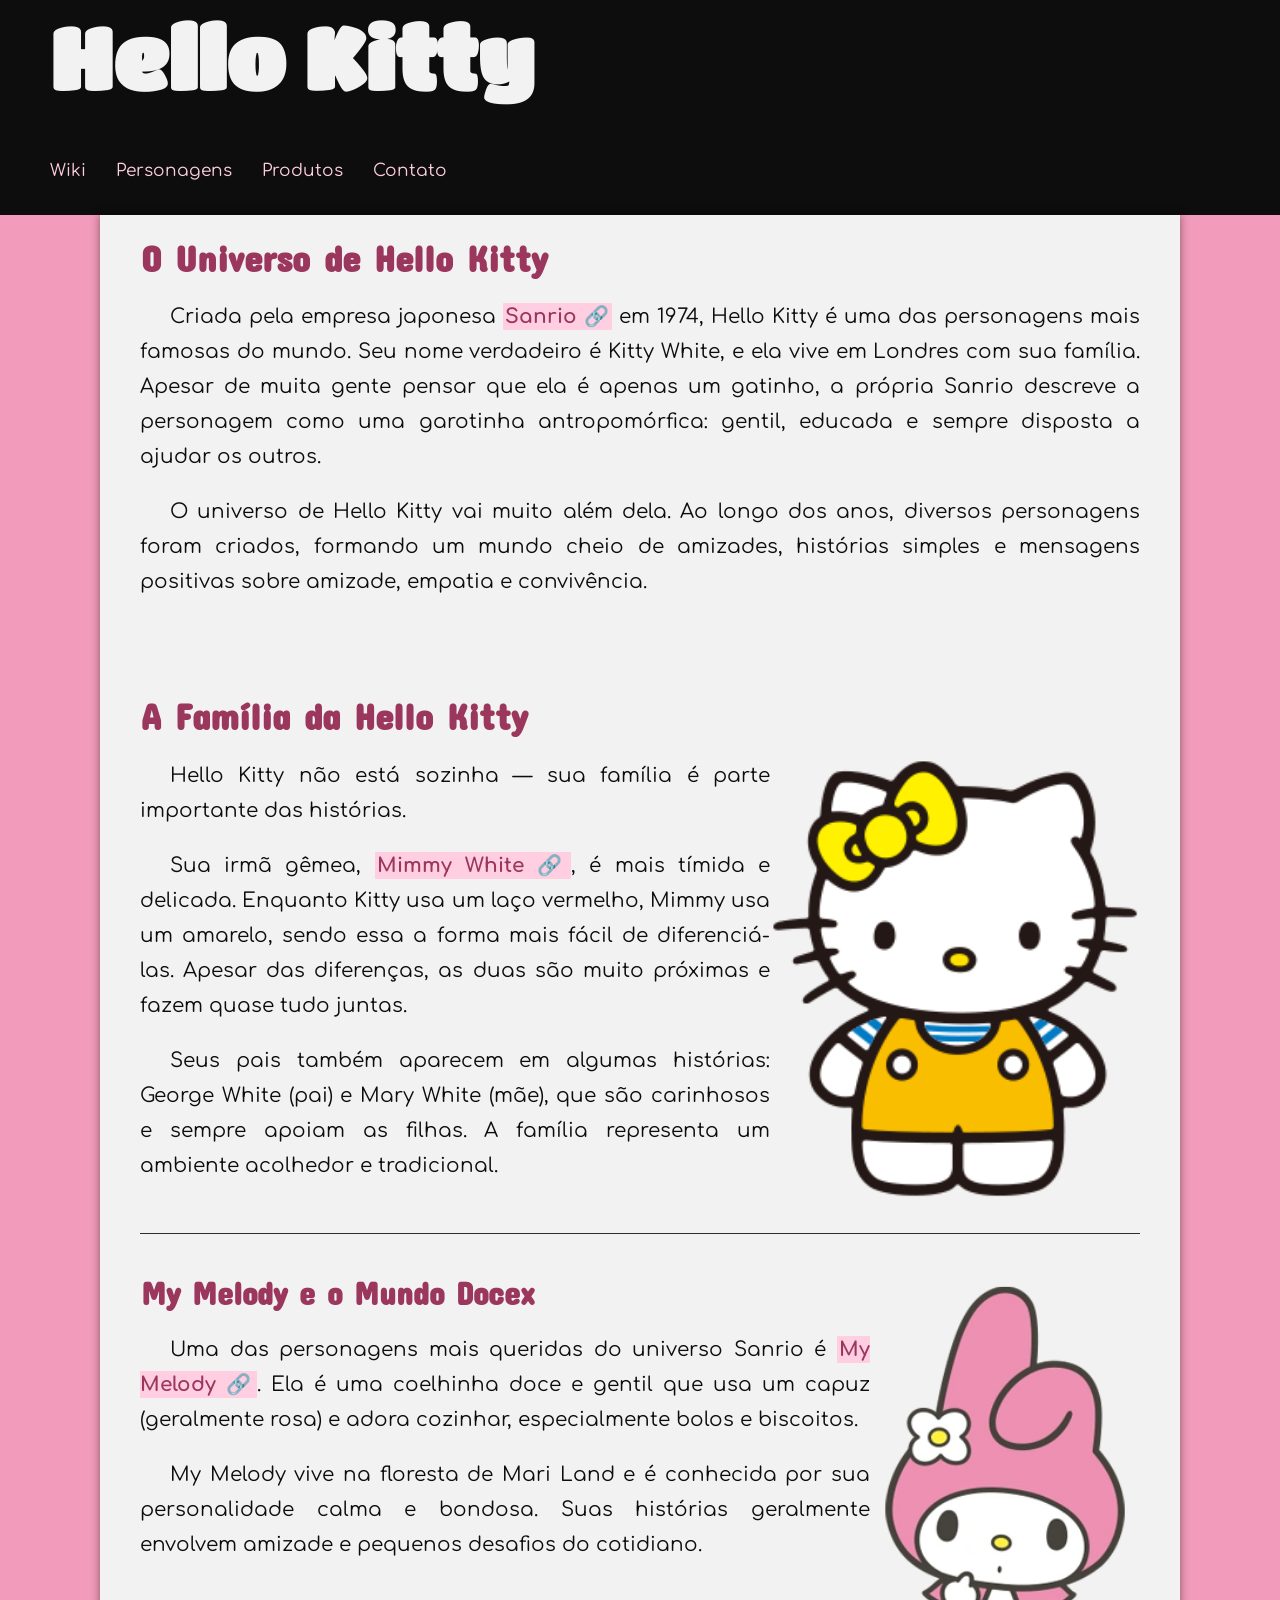
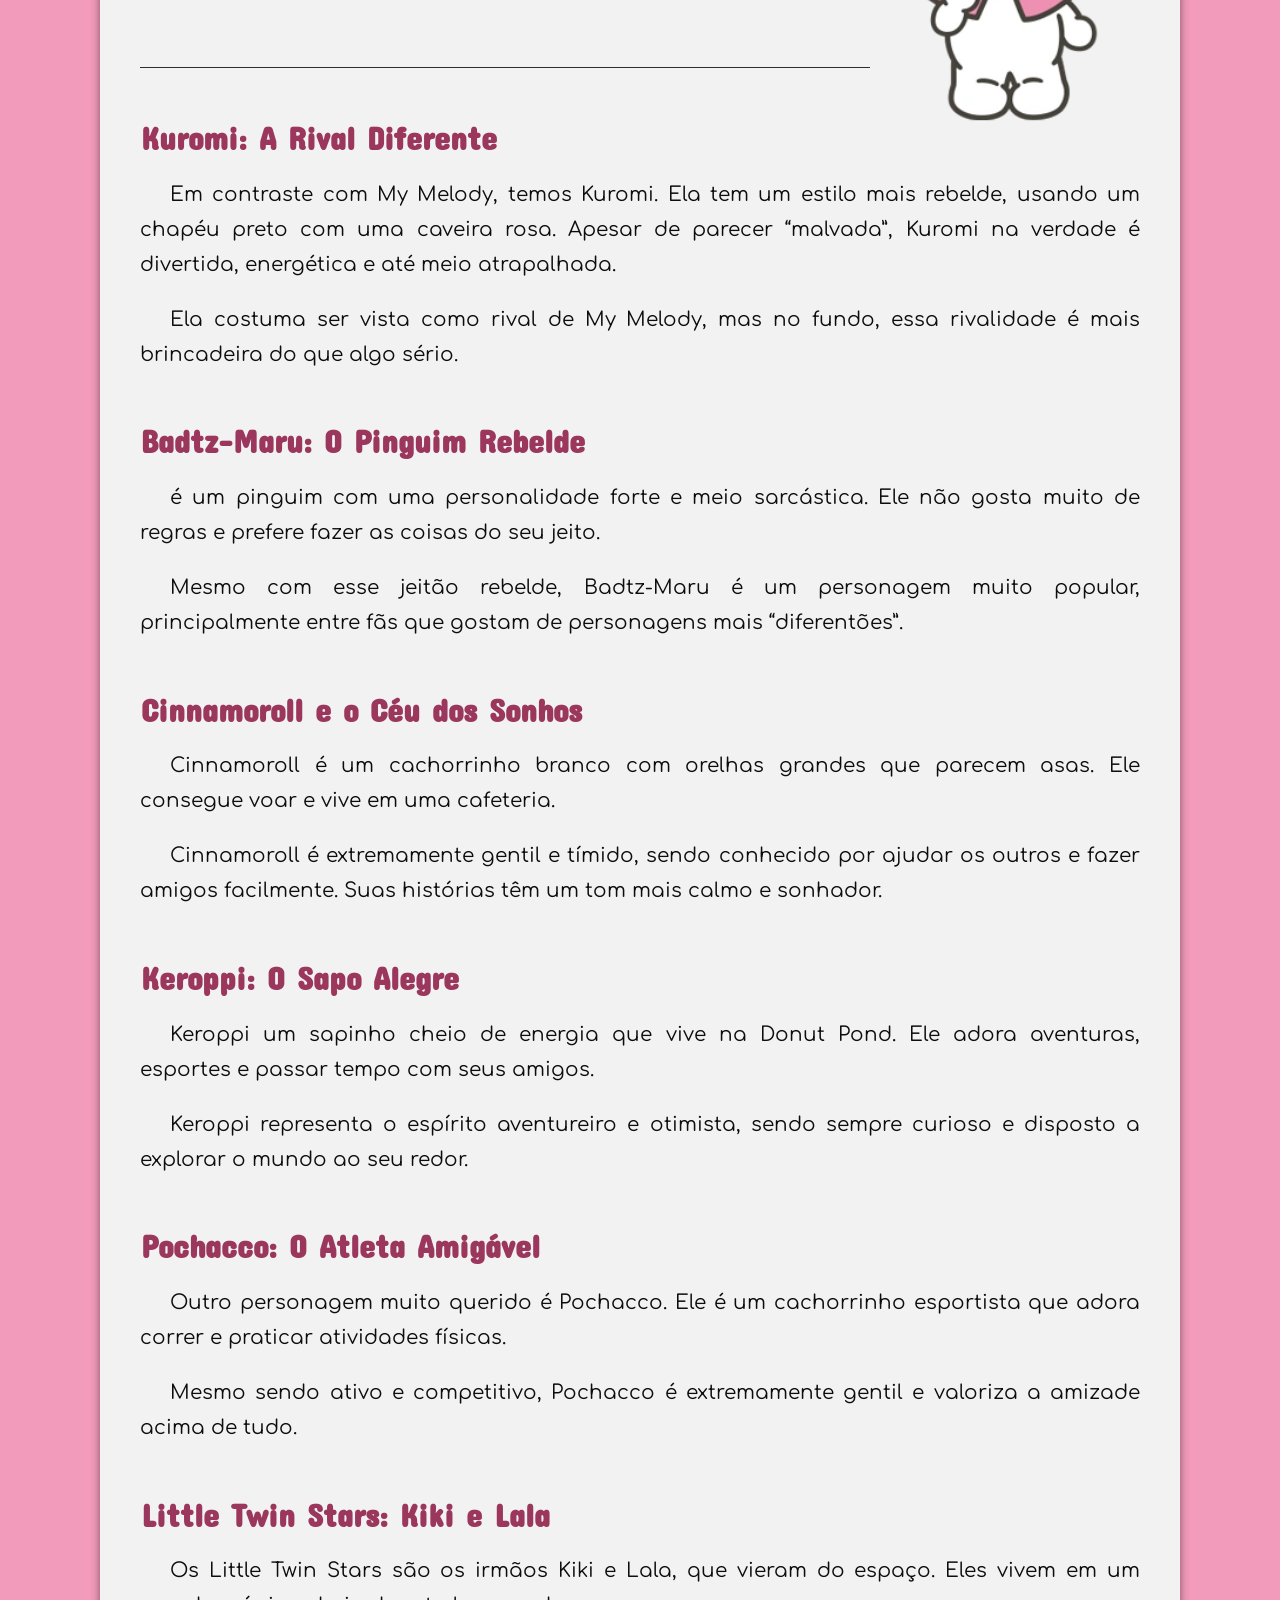
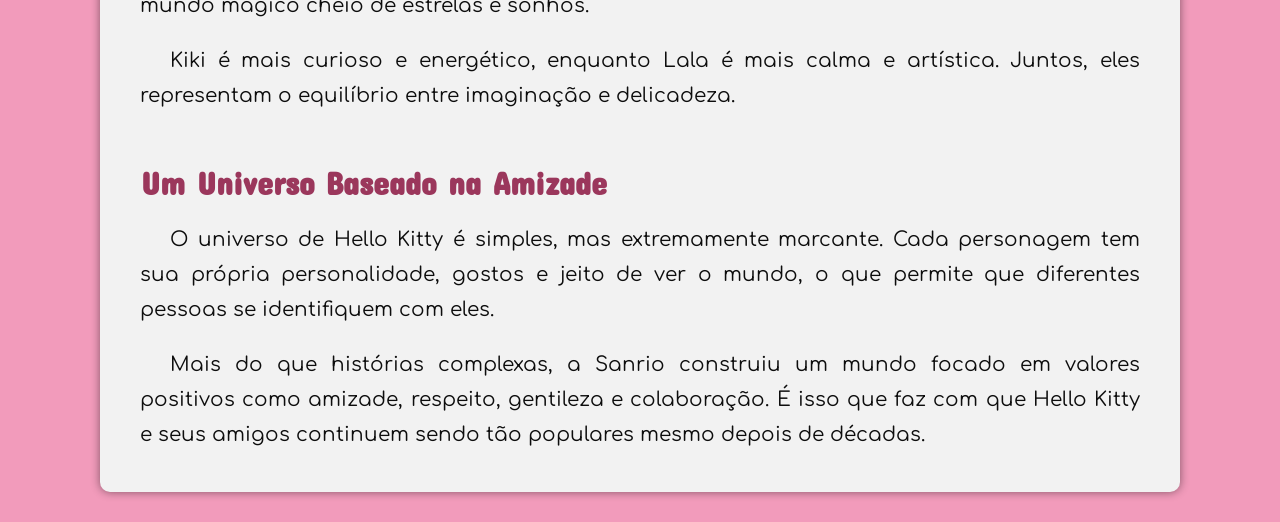
==== index.html @ 9a9f6f34 "colocando site na pasta" ====
<!DOCTYPE html>
<html lang="pt-br">
<head>
    <meta charset="UTF-8">
    <meta name="viewport" content="width=device-width, initial-scale=1.0">
    <title>Hello Kitty</title>
    <link rel="stylesheet" href="kitty.css">
    <link rel="shortcut icon" href="favicon/Site-favicon.ico" type="image/x-icon">
</head>
<body>
    <header>
        <h1>Hello Kitty</h1>
        <nav>
            <a href="https://hellokitty.fandom.com/wiki/Hello_Kitty" target="_blank" rel="noopener noreferrer">Wiki</a>

            <div class="menu-personagens">
                <a href="#img-family" >Personagens</a>

                <div class="sub-menu-personagens">
                    <ul>
                        <li>
                            <a href="mimmy.html">> Mimmy White</a>
                        </li>
                        <li>
                            <a href="melody.html">> Melody</a>
                        </li>
                        <li>
                            <a href="#"> > Kuromi</a>
                        </li>
                    </ul>
                </div>
            </div>

            <a href="#">Produtos</a>
            <a href="#">Contato</a>
        </nav>
    </header>
    <main>
        <article>
            <h1>
                O Universo de Hello Kitty
            </h1>
            <p>
                Criada pela empresa japonesa <a href="sanrio.html" class="externo" target="_self" rel="noopener noreferrer">Sanrio</a> em 1974, Hello Kitty é uma das personagens mais famosas do mundo. Seu nome verdadeiro é Kitty White, e ela vive em Londres com sua família. Apesar de muita gente pensar que ela é apenas um gatinho, a própria Sanrio descreve a personagem como uma garotinha antropomórfica: gentil, educada e sempre disposta a ajudar os outros.
            </p>
            <p>
                O universo de Hello Kitty vai muito além dela. Ao longo dos anos, diversos personagens foram criados, formando um mundo cheio de amizades, histórias simples e mensagens positivas sobre amizade, empatia e convivência.
            </p>
            <img src="images/lCZwIrxU5m-dxc-0UGKePG4PLCM23G3ut88bv3BovKNJBBrum1ed1HuSqzUDWSy9M9agzwUchjql9eoz8vPGGNGjWeKLJw-PvJDTdqP69Abkl3H9xY7gjxgyks_C_CrudyU3h7bZ07D-oYyzCDLLlLAj35IFDlQ7M4H82KCdPpIy7Rlc-_6K_pcgrfY4JLog.jpg" alt="" id="img-family">

            <h1>
                A Família da Hello Kitty
            </h1>

            <img src="images/Sanrio_Characters_Mimmy_Infobox.webp" alt="" id="img-mimmy">

            <div id="text-mimmy">
                <p>
                    Hello Kitty não está sozinha — sua família é parte importante das histórias.
                </p>
                <p>
                    Sua irmã gêmea, <a href="mimmy.html" class="externo" >Mimmy White</a>, é mais tímida e delicada. Enquanto Kitty usa um laço vermelho, Mimmy usa um amarelo, sendo essa a forma mais fácil de diferenciá-las. Apesar das diferenças, as duas são muito próximas e fazem quase tudo juntas.
                </p>
                <p>
                    Seus pais também aparecem em algumas histórias: George White (pai) e Mary White (mãe), que são carinhosos e sempre apoiam as filhas. A família representa um ambiente acolhedor e tradicional.
                </p>
            </div><hr>
            
            <img src="images/Sanrio_Characters_My_Melody_Image030.webp" alt="" id="img-melody">

            <h2 id="h2-melody">
                My Melody e o Mundo Docex
            </h2>

            <div id="text-melody">
                <p>
                    Uma das personagens mais queridas do universo Sanrio é <a href="melody.html" class="externo">My Melody</a>. Ela é uma coelhinha doce e gentil que usa um capuz (geralmente rosa) e adora cozinhar, especialmente bolos e biscoitos.
                </p>
                <p>
                    My Melody vive na floresta de Mari Land e é conhecida por sua personalidade calma e bondosa. Suas histórias geralmente envolvem amizade e pequenos desafios do cotidiano.
                </p>
            </div>

            <hr><h2>
                Kuromi: A Rival Diferente
            </h2>
            <p>
                Em contraste com My Melody, temos Kuromi. Ela tem um estilo mais rebelde, usando um chapéu preto com uma caveira rosa. Apesar de parecer “malvada”, Kuromi na verdade é divertida, energética e até meio atrapalhada.</p>
            <p>
                Ela costuma ser vista como rival de My Melody, mas no fundo, essa rivalidade é mais brincadeira do que algo sério.
            </p>
                
            <h2>
                Badtz-Maru: O Pinguim Rebelde
            </h2>
            <p>
                é um pinguim com uma personalidade forte e meio sarcástica. Ele não gosta muito de regras e prefere fazer as coisas do seu jeito.
            </p>
            <p>
                Mesmo com esse jeitão rebelde, Badtz-Maru é um personagem muito popular, principalmente entre fãs que gostam de personagens mais “diferentões”.
            </p>
                
            <h2>
                Cinnamoroll e o Céu dos Sonhos
            </h2>
            <p>
                Cinnamoroll é um cachorrinho branco com orelhas grandes que parecem asas. Ele consegue voar e vive em uma cafeteria.
            </p>
            <p>
                Cinnamoroll é extremamente gentil e tímido, sendo conhecido por ajudar os outros e fazer amigos facilmente. Suas histórias têm um tom mais calmo e sonhador.</p>

            <h2>
                Keroppi: O Sapo Alegre
            </h2>
            <p>
                Keroppi um sapinho cheio de energia que vive na Donut Pond. Ele adora aventuras, esportes e passar tempo com seus amigos.
            </p>
            <p>
                Keroppi representa o espírito aventureiro e otimista, sendo sempre curioso e disposto a explorar o mundo ao seu redor.
            </p>

            <h2>
                Pochacco: O Atleta Amigável
            </h2>
            <p>
                Outro personagem muito querido é Pochacco. Ele é um cachorrinho esportista que adora correr e praticar atividades físicas.
            </p>
            <p>
                Mesmo sendo ativo e competitivo, Pochacco é extremamente gentil e valoriza a amizade acima de tudo.
            </p>

            <h2>
                Little Twin Stars: Kiki e Lala
            </h2>
            <p>
                Os Little Twin Stars são os irmãos Kiki e Lala, que vieram do espaço. Eles vivem em um mundo mágico cheio de estrelas e sonhos.</p>
            <p>
                Kiki é mais curioso e energético, enquanto Lala é mais calma e artística. Juntos, eles representam o equilíbrio entre imaginação e delicadeza.
            </p>

            <h2>
                Um Universo Baseado na Amizade
            </h2>
            <p>
                O universo de Hello Kitty é simples, mas extremamente marcante. Cada personagem tem sua própria personalidade, gostos e jeito de ver o mundo, o que permite que diferentes pessoas se identifiquem com eles.
            </p>
            <p>
                Mais do que histórias complexas, a Sanrio construiu um mundo focado em valores positivos como amizade, respeito, gentileza e colaboração. É isso que faz com que Hello Kitty e seus amigos continuem sendo tão populares mesmo depois de décadas.
            </p>

        </article>
    </main>
</body>
</html>
---- kitty.css ----
@charset "UTF-8";

@import url('https://fonts.googleapis.com/css2?family=Titan+One&display=swap');

@import url('https://fonts.googleapis.com/css2?family=Open+Sans:ital,wght@0,300..800;1,300..800&display=swap');

@import url('https://fonts.googleapis.com/css2?family=Comfortaa:wght@300..700&display=swap');

@import url('https://fonts.googleapis.com/css2?family=Concert+One&display=swap');

/* CSS Document */

/*

.fazer parte externa da melody
.fazer parte externa da mimmy


*/

:root {
    --cor1: #9b375c;
    --cor2: #F2528D;
    --cor3: #F29BBB;
    --cor4: #ffcee0;
    --cor5: #F2F2F2; 
    --cor6: #0D0D0D;
    --cor7: #222222;
    --cor8: #000000;
    --cor9: #2d2d2d;
    --cor10: #131313;
    --cor11: #5f5f5f;

    --fonte-kitty: 'Kitty', 'Titan One', cursive;
    --fonte-destaque: 'Concert One', cursive;
    --fonte-normal: 'Comfortaa', sans-serif;
}

* {
    margin: 0px;
    padding: 0px;
}

body {
    background-color: var(--cor3);
    font-family: var(--fonte-normal);
}

header {
    background-color: var(--cor6);
    width: 100%;
    min-height: 200px;
}

header > h1 {
    font-family: var(--fonte-kitty);
    color: var(--cor5);
    padding-left: 50px;
    padding-top: 7px;
    font-size: 5.4em;
}

nav {
    margin-top: 50px;
    margin-left: 45px;
    padding-bottom: 30px;
    display: flex;
    width: 700px;
}

nav > a {
    color: var(--cor4);
    text-decoration: none;
    font-size: 17px;
    font-family: var(--fonte-normal);
    padding: 5px;
    border-radius: 3px;
    margin-right: 20px;
}

nav > .menu-personagens > a {
    color: var(--cor4);
    text-decoration: none;
    font-size: 17px;
    font-family: var(--fonte-normal);
    padding: 5px;
    border-radius: 3px 3px 0px 0px;
    margin-right: 20px;
}

nav > a:hover {
    color: var(--cor2);
    background-color: var(--cor7);
    font-size: 19px;
    transition-duration: 0.4s;
    text-decoration: underline;
}

nav > .menu-personagens:hover > a {
    color: var(--cor2);
    background-color: var(--cor7);
    font-size: 19px;
    transition-duration: 0.4s;
    text-decoration: underline;
}

.menu-personagens {
    position: relative;
    display: flex;
    align-items: center;
}

.sub-menu-personagens {
    position: absolute;
    top: 100%;
    left: 0;

    background-color: var(--cor7);
    width: 100%;
    padding: 15px;
    border-radius: 0px 3px 3px 3px;

    display: none;
    z-index: 1000;
}

.sub-menu-personagens a {
    text-decoration: none;
    color: var(--cor5);
    font-weight: bold;
    padding: 5px;
    border-radius: 1px;
}

.sub-menu-personagens li {
    padding-bottom: 8px;
}

.sub-menu-personagens > ul {
    list-style-position: inside;
    list-style-type: none;
}

.sub-menu-personagens a:hover {
    text-decoration: underline;
    color: var(--cor3);
    background-color: var(--cor10);
    transition: 0.5s;
}

.menu-personagens:hover .sub-menu-personagens {
    display: block;
    transition: smooth;
}

#linha-nav {
    background-color:var(--cor11);
    width: 1.5px;
    height: 30px;
    margin: 20px 0;
    margin: 0;
    border-radius: 2px;
}

#back-nav {
    margin-left: 20px;
}

main {
    margin: auto;
    margin-bottom: 30px;
    min-width: 200px;
    max-width: 1000px;
    background-color: var(--cor5);
    padding: 20px;
    padding-left: 40px;
    padding-right: 40px;
    box-shadow: 0px 0px 10px rgba(0, 0, 0, 0.46);
    border-bottom-left-radius: 10px;
    border-bottom-right-radius: 10px;
}

main h1 { 
    font-family: var(--fonte-destaque);
    color: var(--cor1);
    padding: 0.7px;
    margin-bottom: 20px;
    font-size: 2.3em;
}

main h2 {
    font-family: var(--fonte-destaque);
    color: var(--cor1);
    font-size: 2em;
    padding: 0.7px;
    margin-bottom: 20px;
    margin-top: 50px;
    width: 600px;
    
}

main #h2-melody {
    margin-top: 0px;
    width: 500px;
}

main p {
    font-family: var(--fonte-normal);
    color: var(--cor6);
    text-indent: 30px;
    line-height: 1.75em;
    margin-bottom: 20px;    
    text-align: justify;
    font-size: 20px;
    width: 100%;
}

main #text-mimmy {
    max-width: 61vw;
    width: 100%;
    margin-bottom: 50px;
}

main #text-melody {
    max-width: 65vw;
    width: 100%;
    margin-bottom: 105px;
}

main a.externo {
    text-decoration: none;
    color: var(--cor1);
    background-color: var(--cor4);
    padding: 2px;
    border-radius: 1px;
    font-weight: bolder;
    transition-duration: 0.3s;
}

main a.externo:hover {
    text-decoration: underline;
}

aside > ul {
    margin-left: 40px;
    color: var(--cor5);
    line-height: 2em;
    margin-bottom: 20px;
    font-size: 18px;
}

a.externo::after { 
    content: '\00A0\1F517';
}

img {
    width: 100%;
    margin-top: 20px;
    margin-bottom: 20px;
    border-radius: 3px;
}

img:hover {
    transform: scale(1.02);
    transition-duration: 0.3s;
}

#img-family {
    width: 100%;
    margin-bottom: 50px;
}

#img-mimmy {
    max-width: 370px;
    width: 100%;
    float: right;
    margin: 0;
}

#img-melody {
    max-width: 270px;
    width: 100%;
    float: right;
    margin: 0;
}

hr {
    border: none;
    border-top: 1px solid var(--cor9);
    margin: 40px 0;
}
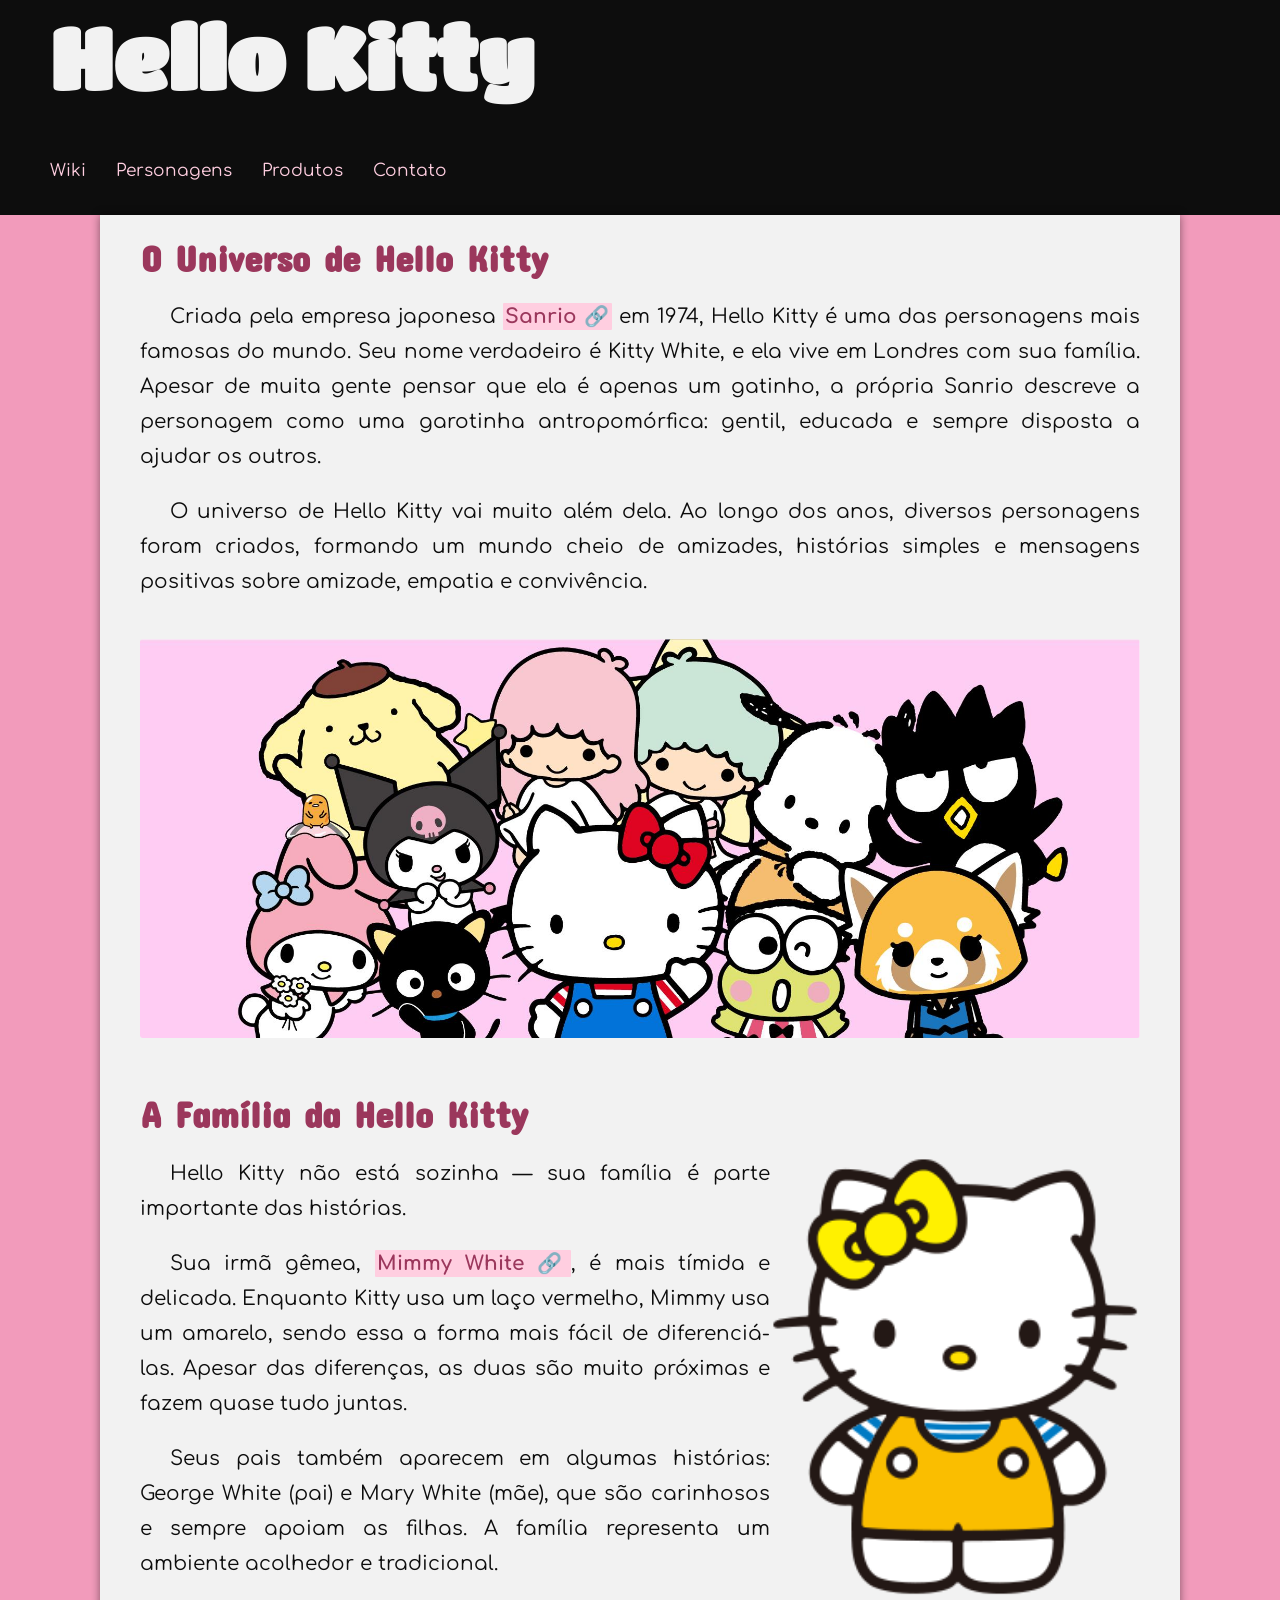
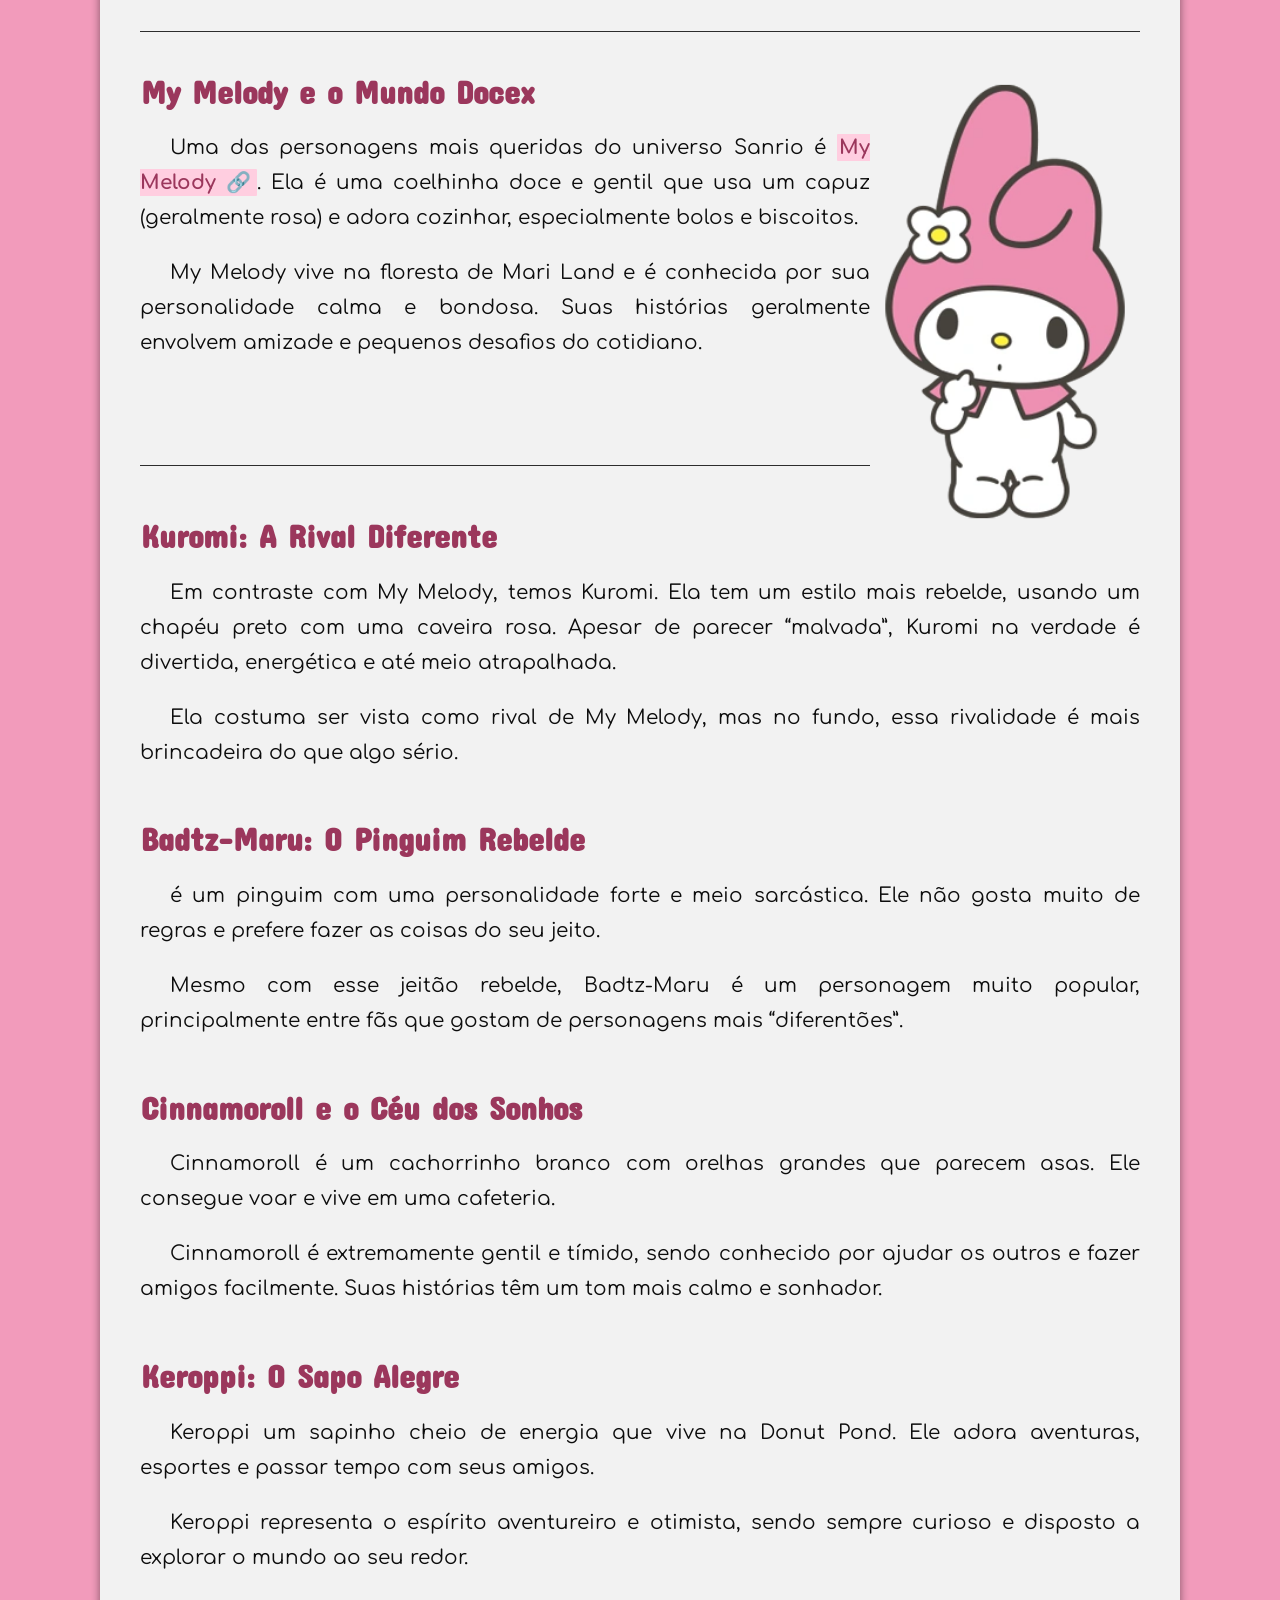
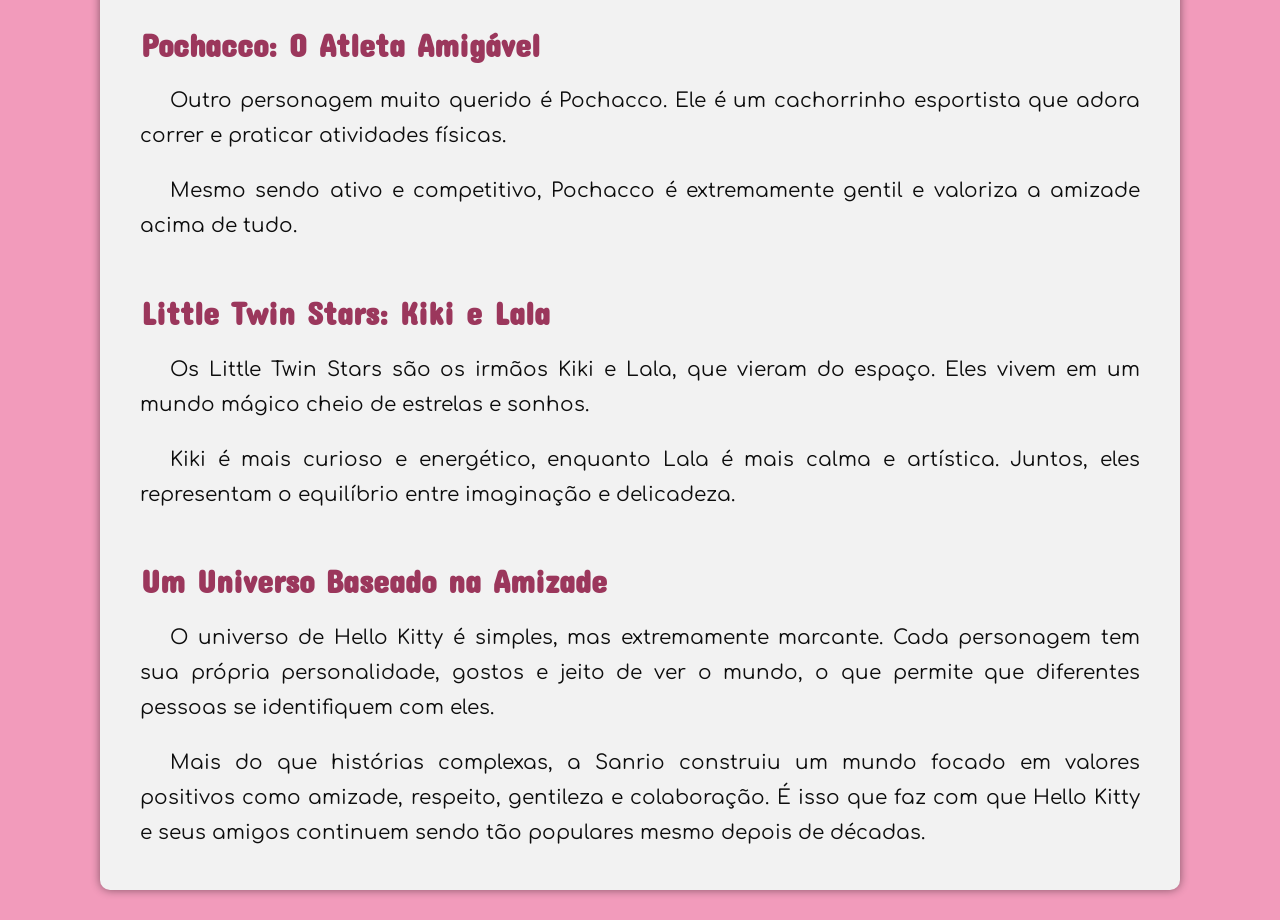
==== commit ba500d90: "arrumando imagem" ====
--- a/index.html
+++ b/index.html
@@ -46,7 +46,7 @@
             <p>
                 O universo de Hello Kitty vai muito além dela. Ao longo dos anos, diversos personagens foram criados, formando um mundo cheio de amizades, histórias simples e mensagens positivas sobre amizade, empatia e convivência.
             </p>
-            <img src="images/lCZwIrxU5m-dxc-0UGKePG4PLCM23G3ut88bv3BovKNJBBrum1ed1HuSqzUDWSy9M9agzwUchjql9eoz8vPGGNGjWeKLJw-PvJDTdqP69Abkl3H9xY7gjxgyks_C_CrudyU3h7bZ07D-oYyzCDLLlLAj35IFDlQ7M4H82KCdPpIy7Rlc-_6K_pcgrfY4JLog.jpg" alt="" id="img-family">
+            <img src="images/fundo-hello-kitty.jpg" alt="" id="img-family">
 
             <h1>
                 A Família da Hello Kitty
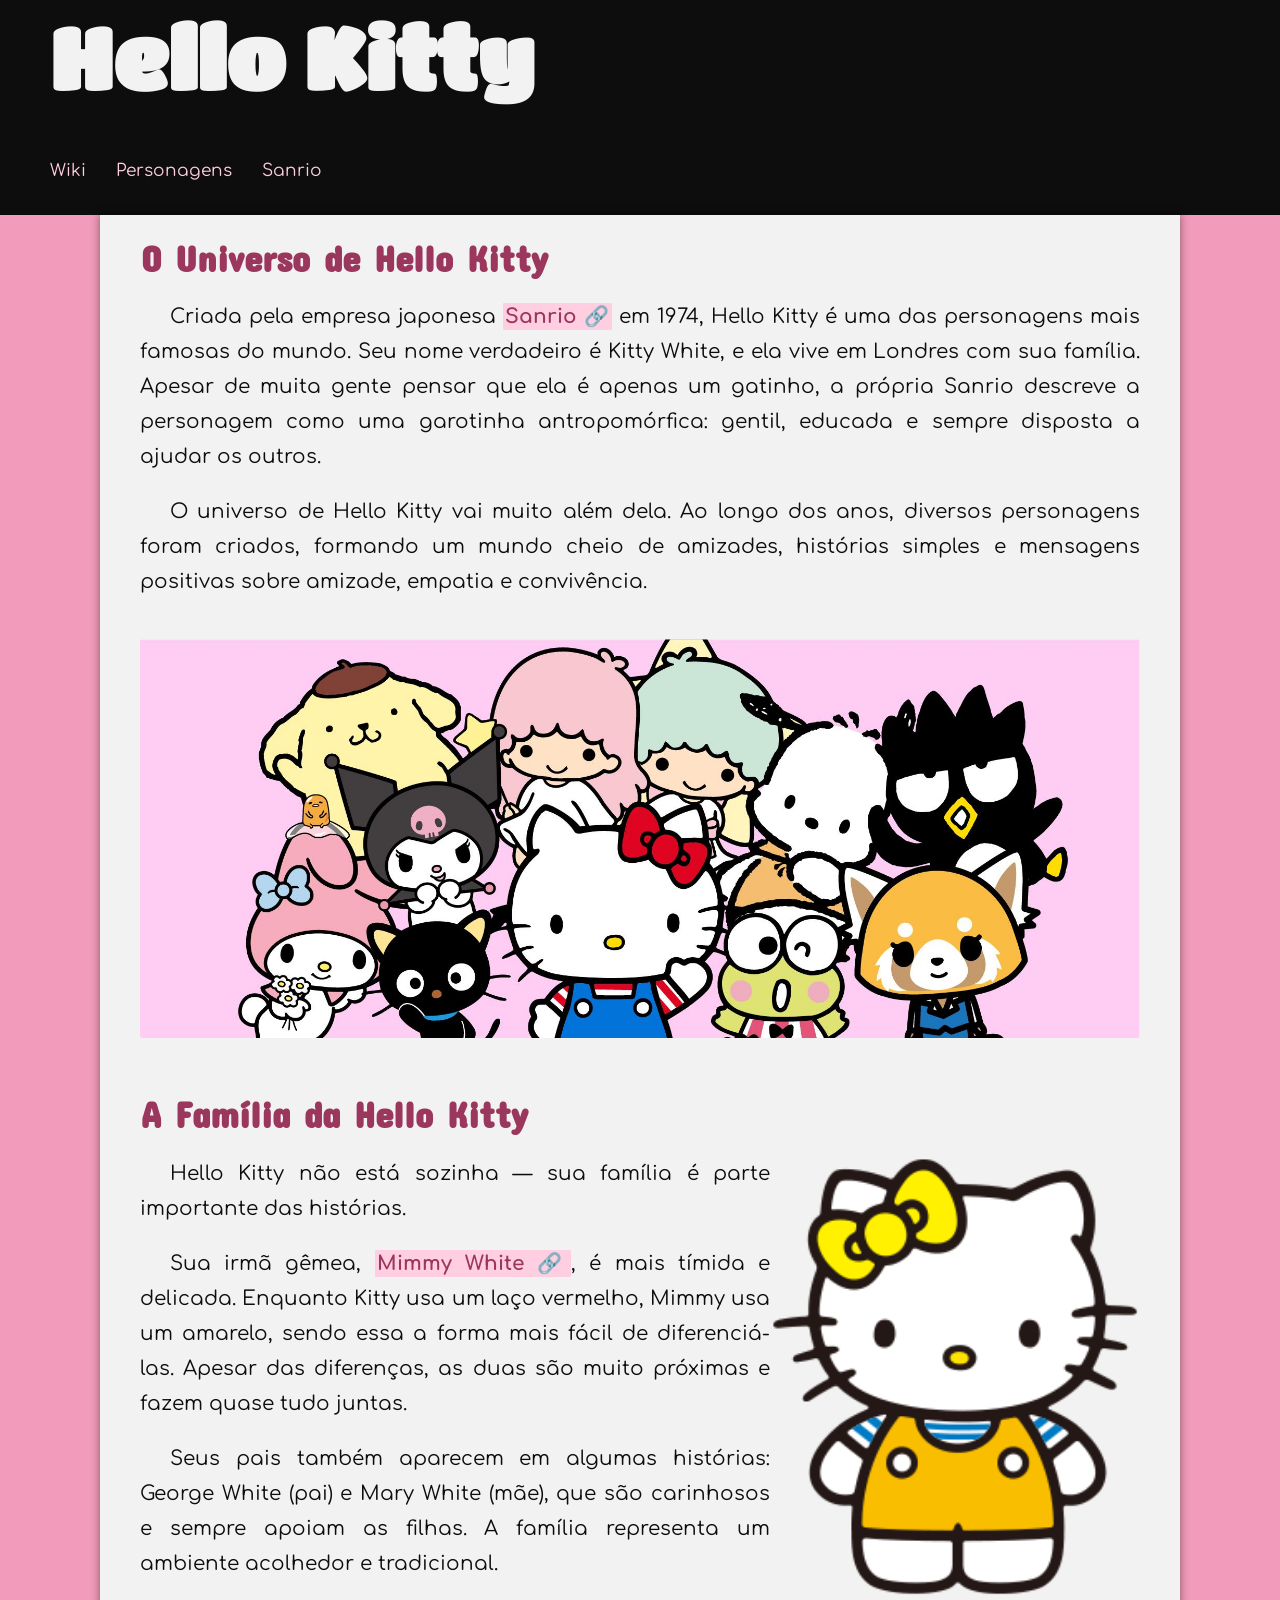
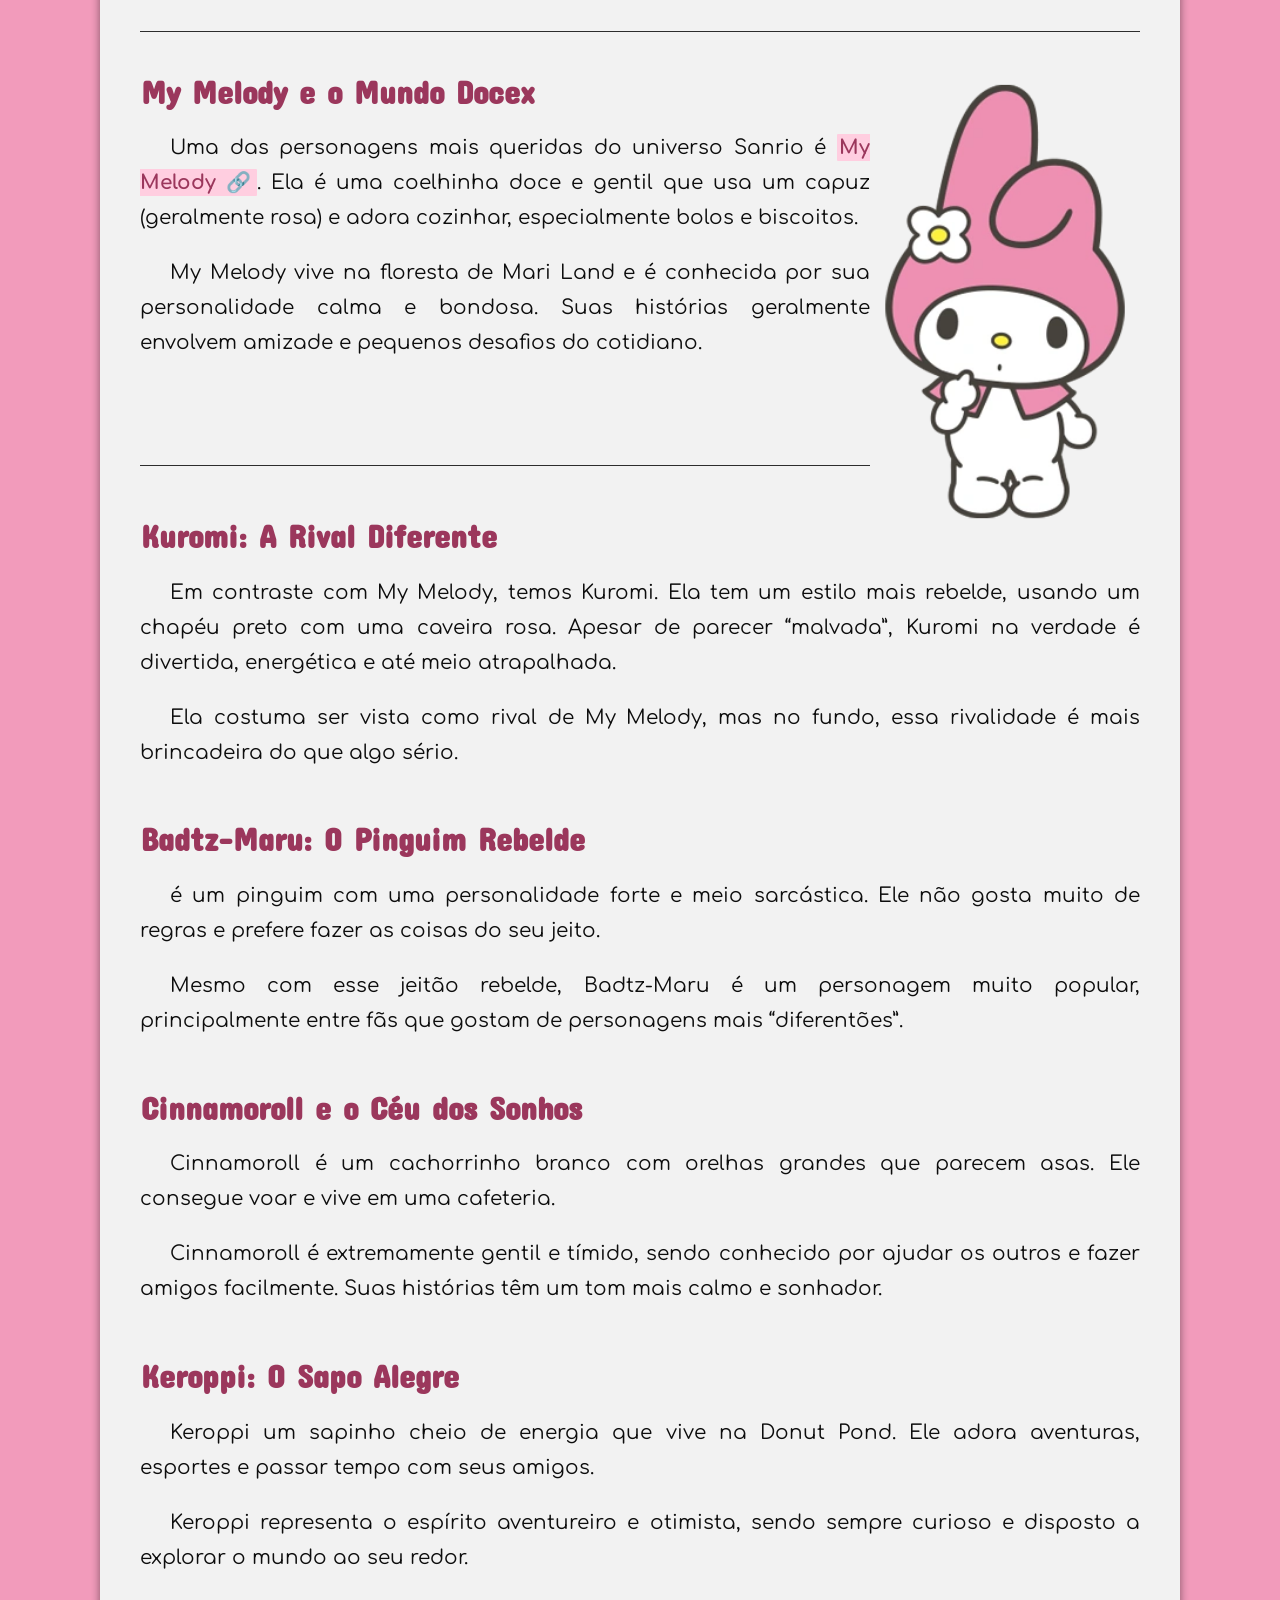
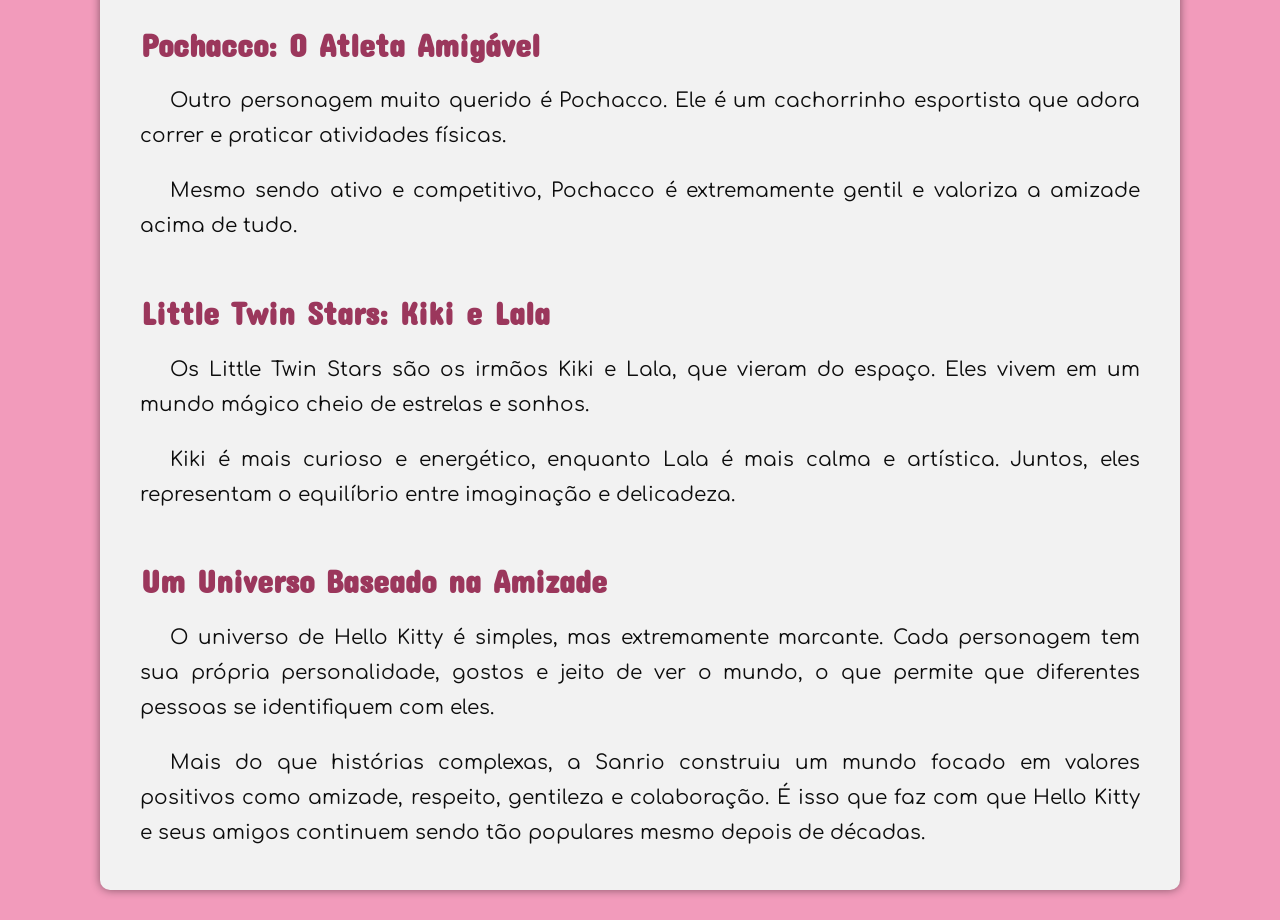
==== commit 1787ba00: "mudanças no header e nav" ====
--- a/index.html
+++ b/index.html
@@ -31,8 +31,7 @@
                 </div>
             </div>
 
-            <a href="#">Produtos</a>
-            <a href="#">Contato</a>
+            <a href="sanrio.html">Sanrio</a>
         </nav>
     </header>
     <main>
--- a/kitty.css
+++ b/kitty.css
@@ -13,7 +13,12 @@
 /*
 
 .fazer parte externa da melody
+
 .fazer parte externa da mimmy
+
+.arrumar header pra celular (o h1 ta muito grande, talevz arrumei o navpra cell)
+
+.arrumar main pra celular (a partir do mimmy da bugado)
 
 
 */
@@ -24,12 +29,12 @@
     --cor3: #F29BBB;
     --cor4: #ffcee0;
     --cor5: #F2F2F2; 
+    --cor11: #5f5f5f;
+    --cor9: #2d2d2d;
+    --cor7: #222222;
+    --cor10: #131313;
     --cor6: #0D0D0D;
-    --cor7: #222222;
     --cor8: #000000;
-    --cor9: #2d2d2d;
-    --cor10: #131313;
-    --cor11: #5f5f5f;
 
     --fonte-kitty: 'Kitty', 'Titan One', cursive;
     --fonte-destaque: 'Concert One', cursive;
@@ -58,6 +63,7 @@
     padding-left: 50px;
     padding-top: 7px;
     font-size: 5.4em;
+    width: 100%;
 }
 
 nav {
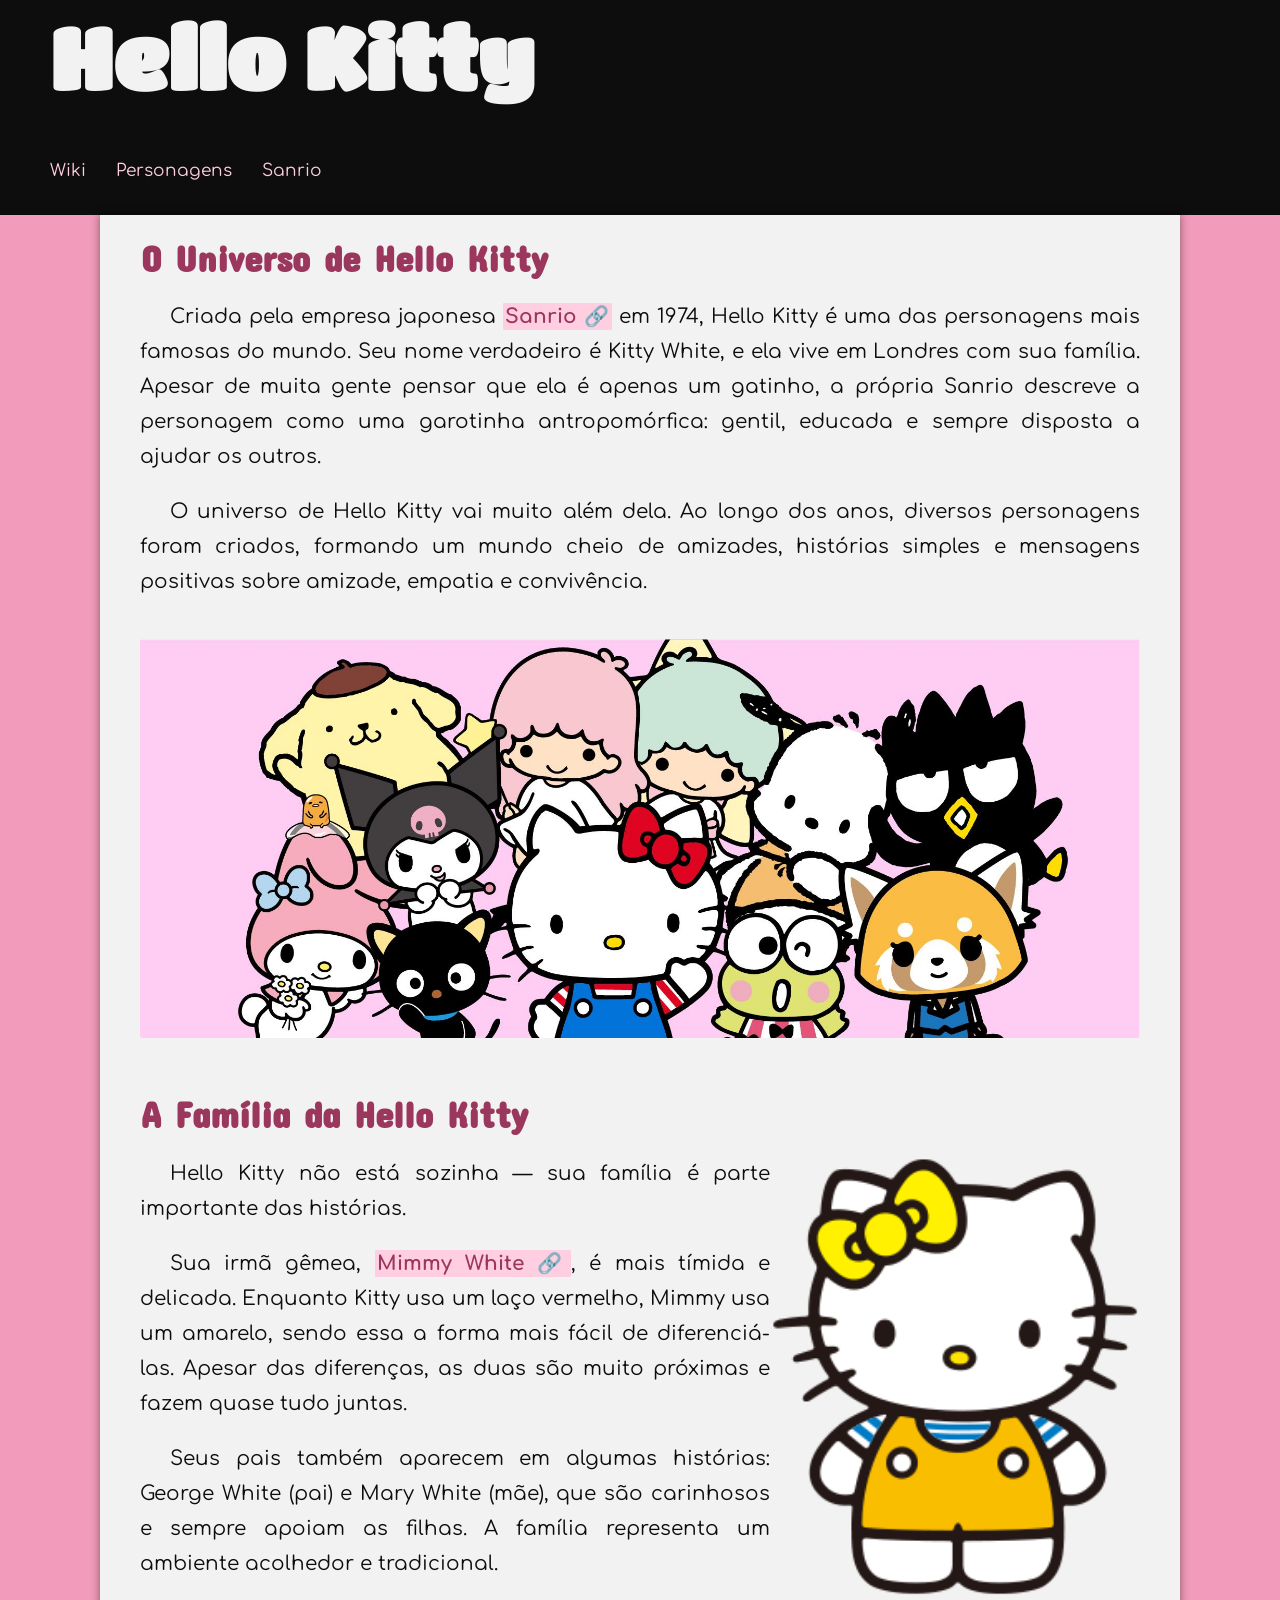
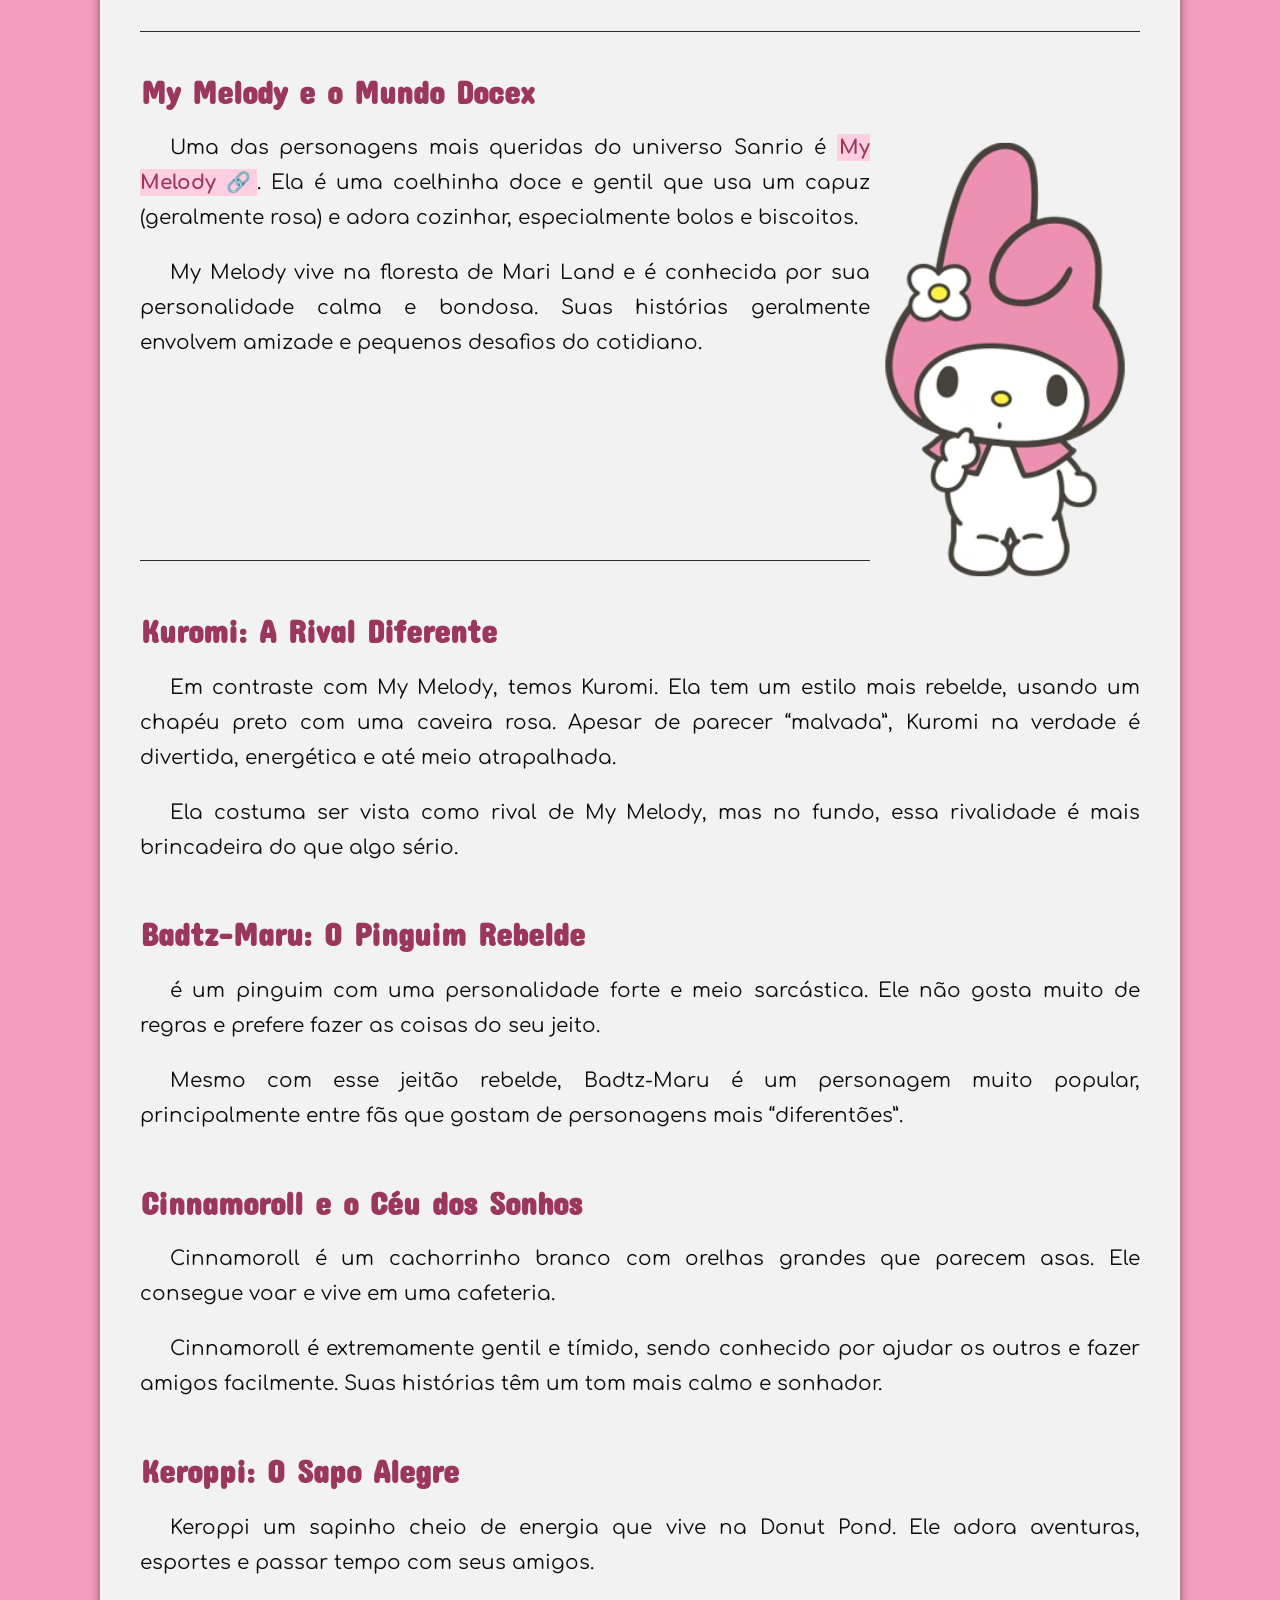
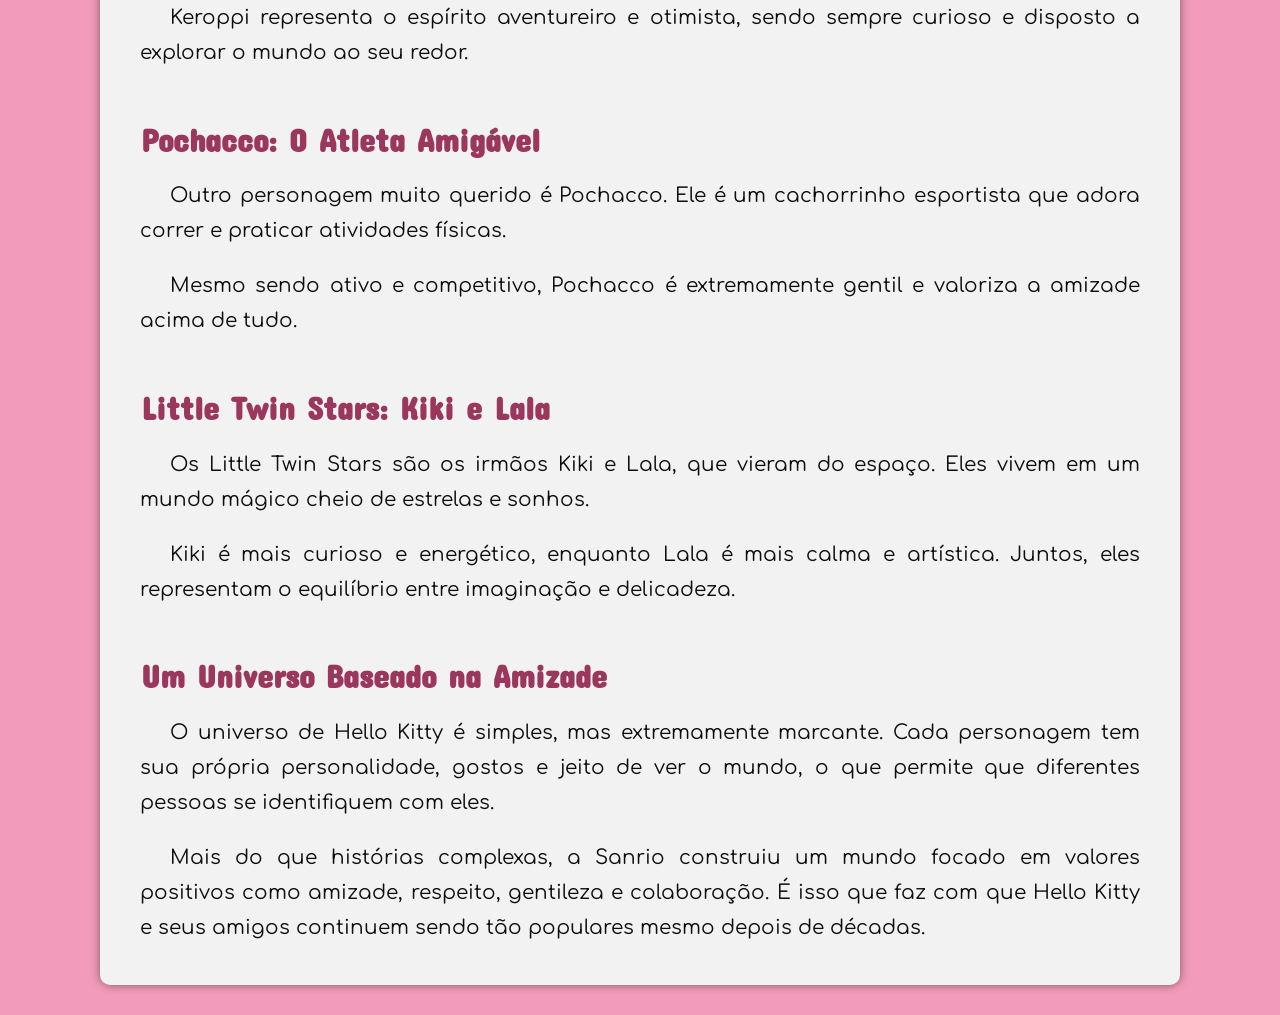
==== commit 878f1fdc: "parte da mimmy feita, alguns bugs resolvidos" ====
--- a/index.html
+++ b/index.html
@@ -14,7 +14,7 @@
             <a href="https://hellokitty.fandom.com/wiki/Hello_Kitty" target="_blank" rel="noopener noreferrer">Wiki</a>
 
             <div class="menu-personagens">
-                <a href="#img-family" >Personagens</a>
+                <a href="#" >Personagens</a>
 
                 <div class="sub-menu-personagens">
                     <ul>
@@ -45,7 +45,7 @@
             <p>
                 O universo de Hello Kitty vai muito além dela. Ao longo dos anos, diversos personagens foram criados, formando um mundo cheio de amizades, histórias simples e mensagens positivas sobre amizade, empatia e convivência.
             </p>
-            <img src="images/fundo-hello-kitty.jpg" alt="" id="img-family">
+            <img src="images/fundo-hello-kitty.jpg" alt="family" id="img-family">
 
             <h1>
                 A Família da Hello Kitty
@@ -65,12 +65,12 @@
                 </p>
             </div><hr>
             
-            <img src="images/Sanrio_Characters_My_Melody_Image030.webp" alt="" id="img-melody">
-
+            
             <h2 id="h2-melody">
                 My Melody e o Mundo Docex
             </h2>
-
+            
+            <img src="images/Sanrio_Characters_My_Melody_Image030.webp" alt="" id="img-melody">
             <div id="text-melody">
                 <p>
                     Uma das personagens mais queridas do universo Sanrio é <a href="melody.html" class="externo">My Melody</a>. Ela é uma coelhinha doce e gentil que usa um capuz (geralmente rosa) e adora cozinhar, especialmente bolos e biscoitos.
@@ -78,9 +78,9 @@
                 <p>
                     My Melody vive na floresta de Mari Land e é conhecida por sua personalidade calma e bondosa. Suas histórias geralmente envolvem amizade e pequenos desafios do cotidiano.
                 </p>
-            </div>
-
-            <hr><h2>
+            </div><hr>
+            
+            <h2>
                 Kuromi: A Rival Diferente
             </h2>
             <p>
--- a/kitty.css
+++ b/kitty.css
@@ -201,7 +201,7 @@
     padding: 0.7px;
     margin-bottom: 20px;
     margin-top: 50px;
-    width: 600px;
+    width: 100%;
     
 }
 
@@ -222,15 +222,13 @@
 }
 
 main #text-mimmy {
-    max-width: 61vw;
     width: 100%;
     margin-bottom: 50px;
 }
 
 main #text-melody {
-    max-width: 65vw;
-    width: 100%;
-    margin-bottom: 105px;
+    width: 100%;
+    margin-bottom: 200px;
 }
 
 main a.externo {
